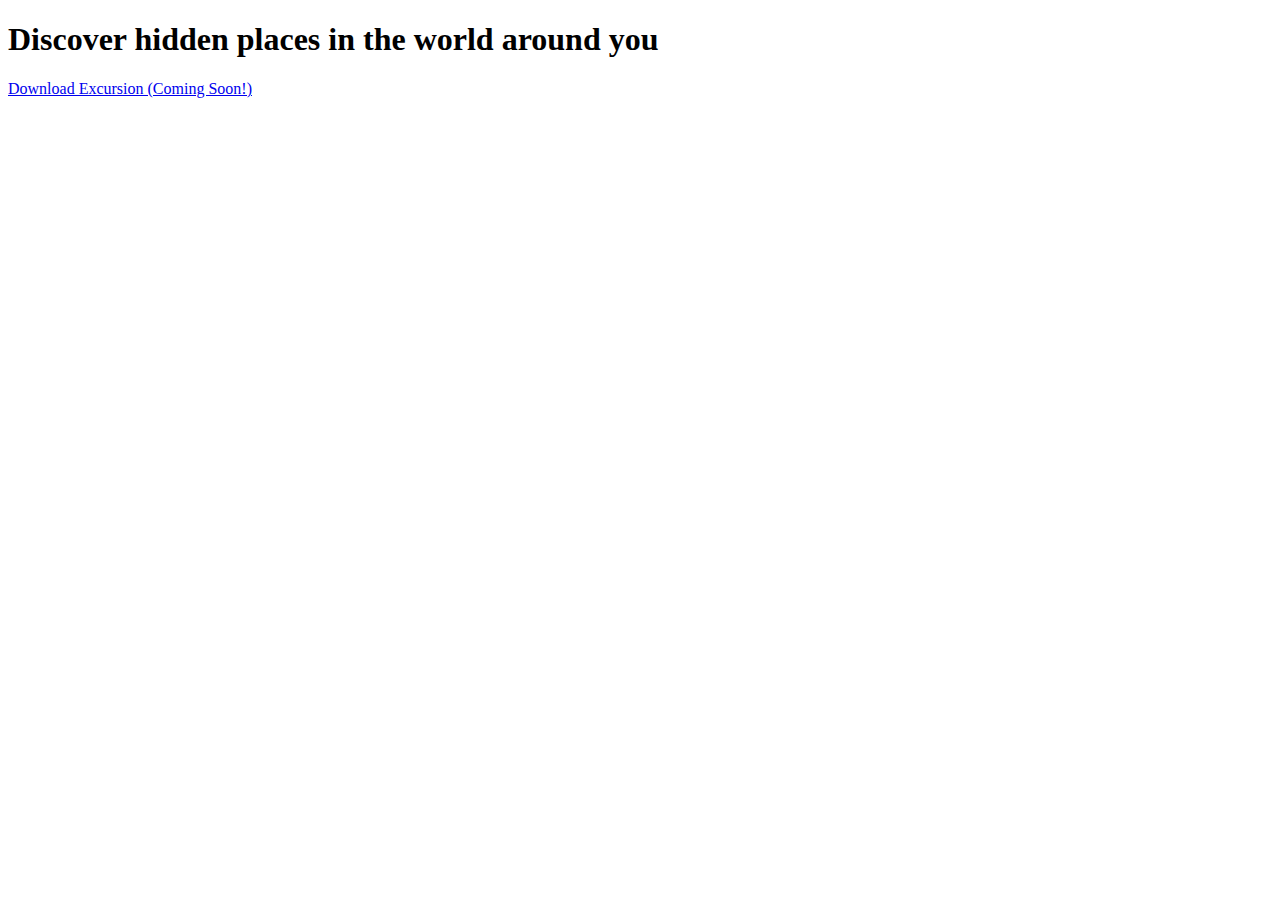
==== resources/index.html @ 23b4dbe0 "Added header-main style" ====
<!DOCTYPE html> 
<html lang="en">
    <head>
        <meta charset="UTF-8">
        <meta name="viewport" content="width-device-width, initial-scale=0.1">
        <meta http-equiv="X-UA-Compatible" content="ie=edge"> 
        <title>Excursion</title>
        <link rel="stylesheet" type = "text/css" href="resources/CSS/style.css">
    </head>
    <body>
        <h1 class="header--main">Discover hidden places in the world around you</h1>
        <p><a href="#">Download Excursion (Coming Soon!)</a></p>
    </body>
</html>
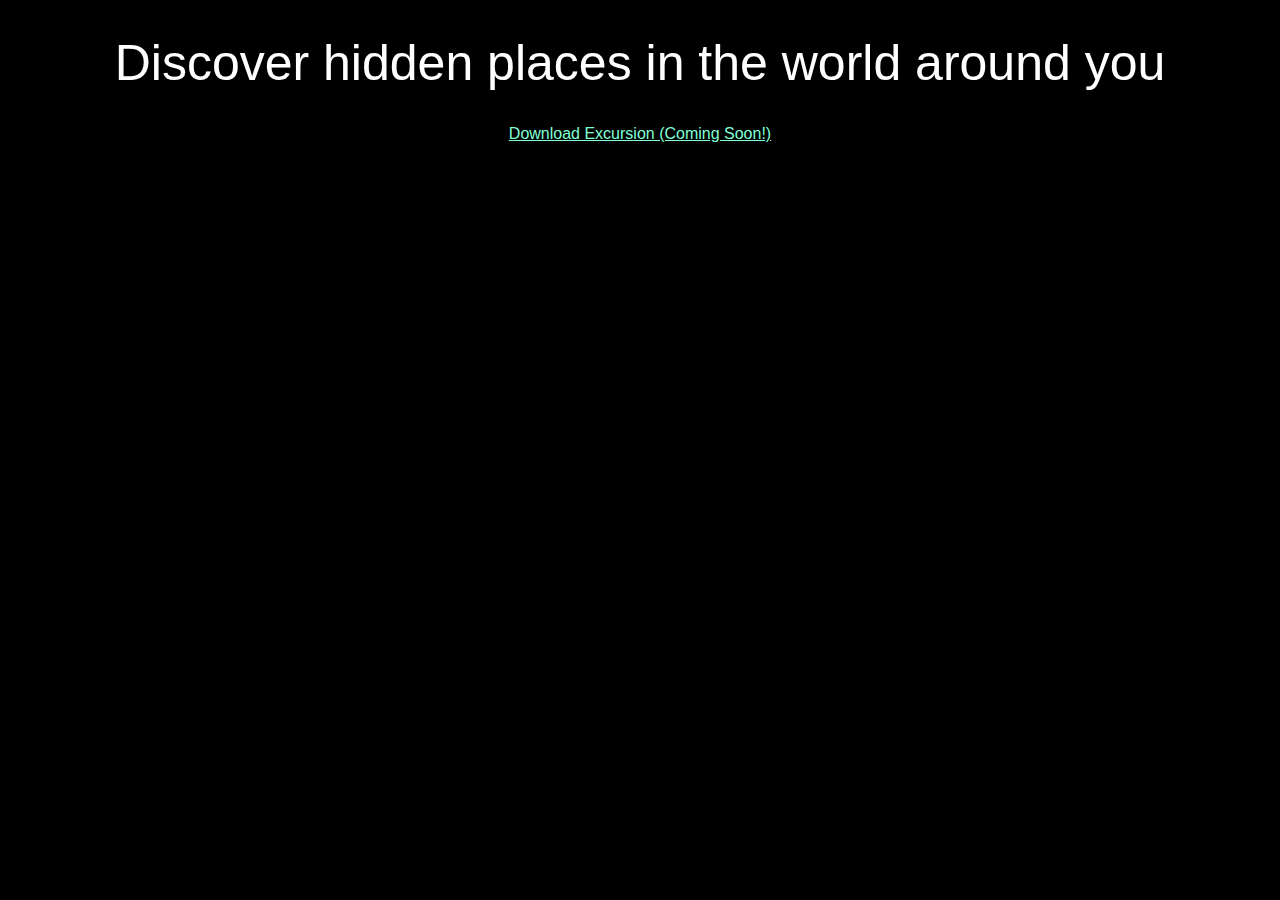
==== commit 17706ba7: "Added video" ====
--- a/resources/index.html
+++ b/resources/index.html
@@ -5,10 +5,13 @@
         <meta name="viewport" content="width-device-width, initial-scale=0.1">
         <meta http-equiv="X-UA-Compatible" content="ie=edge"> 
         <title>Excursion</title>
-        <link rel="stylesheet" type = "text/css" href="resources/CSS/style.css">
+        <link rel="stylesheet" type = "text/css" href="/resources/CSS/style.css">
     </head>
     <body>
         <h1 class="header--main">Discover hidden places in the world around you</h1>
-        <p><a href="#">Download Excursion (Coming Soon!)</a></p>
+        <p><a class = "link--cta" href="#">Download Excursion (Coming Soon!)</a></p>
+        <video autoplay loop>
+            <source src="/resources/videos/excursion.mp4" >
+        </video>
     </body>
 </html>--- a/resources/CSS/style.css
+++ b/resources/CSS/style.css
@@ -0,0 +1,16 @@
+body {
+  background-color: #000000;
+  text-align: center;
+  font-family: Verdana, Geneva, Tahoma, sans-serif;
+}
+
+.header--main {
+  font-weight: normal;
+  font-size: 50px;
+  color: #ffffff;
+}
+
+.link--cta {
+  font-size: 16px;
+  color: aquamarine;
+}
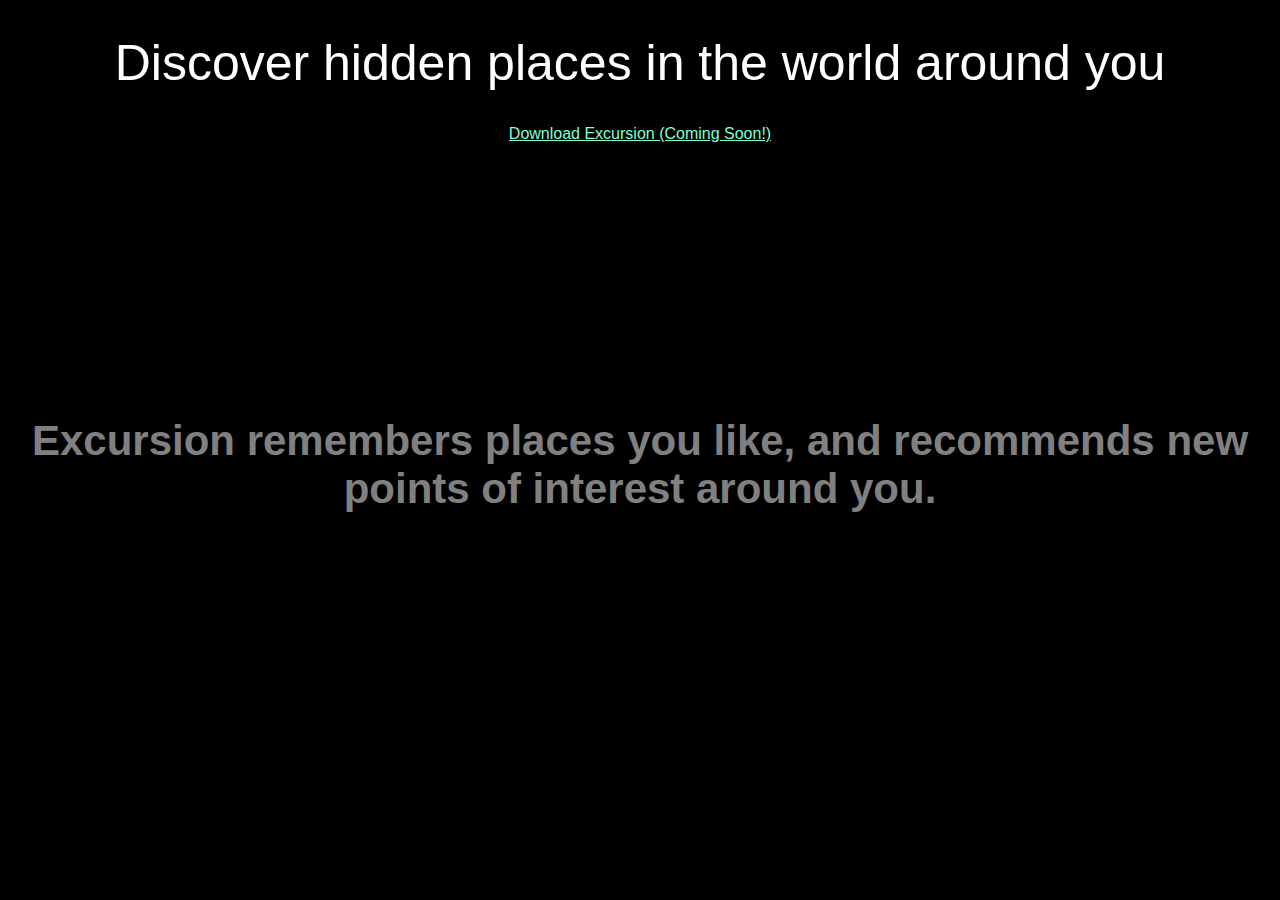
==== commit 933a7761: "Created secondary & sub headers" ====
--- a/resources/index.html
+++ b/resources/index.html
@@ -13,5 +13,7 @@
         <video autoplay loop>
             <source src="/resources/videos/excursion.mp4" >
         </video>
+    <h2 class="header-secondary">Your personal travel guide</h2>
+    <h4 class="header--subheader">Excursion remembers places you like, and recommends new points of interest around you.</h4>
     </body>
 </html>--- a/resources/CSS/style.css
+++ b/resources/CSS/style.css
@@ -3,6 +3,8 @@
   text-align: center;
   font-family: Verdana, Geneva, Tahoma, sans-serif;
 }
+
+/* HEADINGS */
 
 .header--main {
   font-weight: normal;
@@ -10,6 +12,19 @@
   color: #ffffff;
 }
 
+.header--secondary {
+  color: #ffffff;
+  font-weight: 300px;
+  font-size: 42px;
+}
+
+.header--subheader {
+  font-size: 42px;
+  color: grey;
+}
+
+/* LINKS */
+
 .link--cta {
   font-size: 16px;
   color: aquamarine;
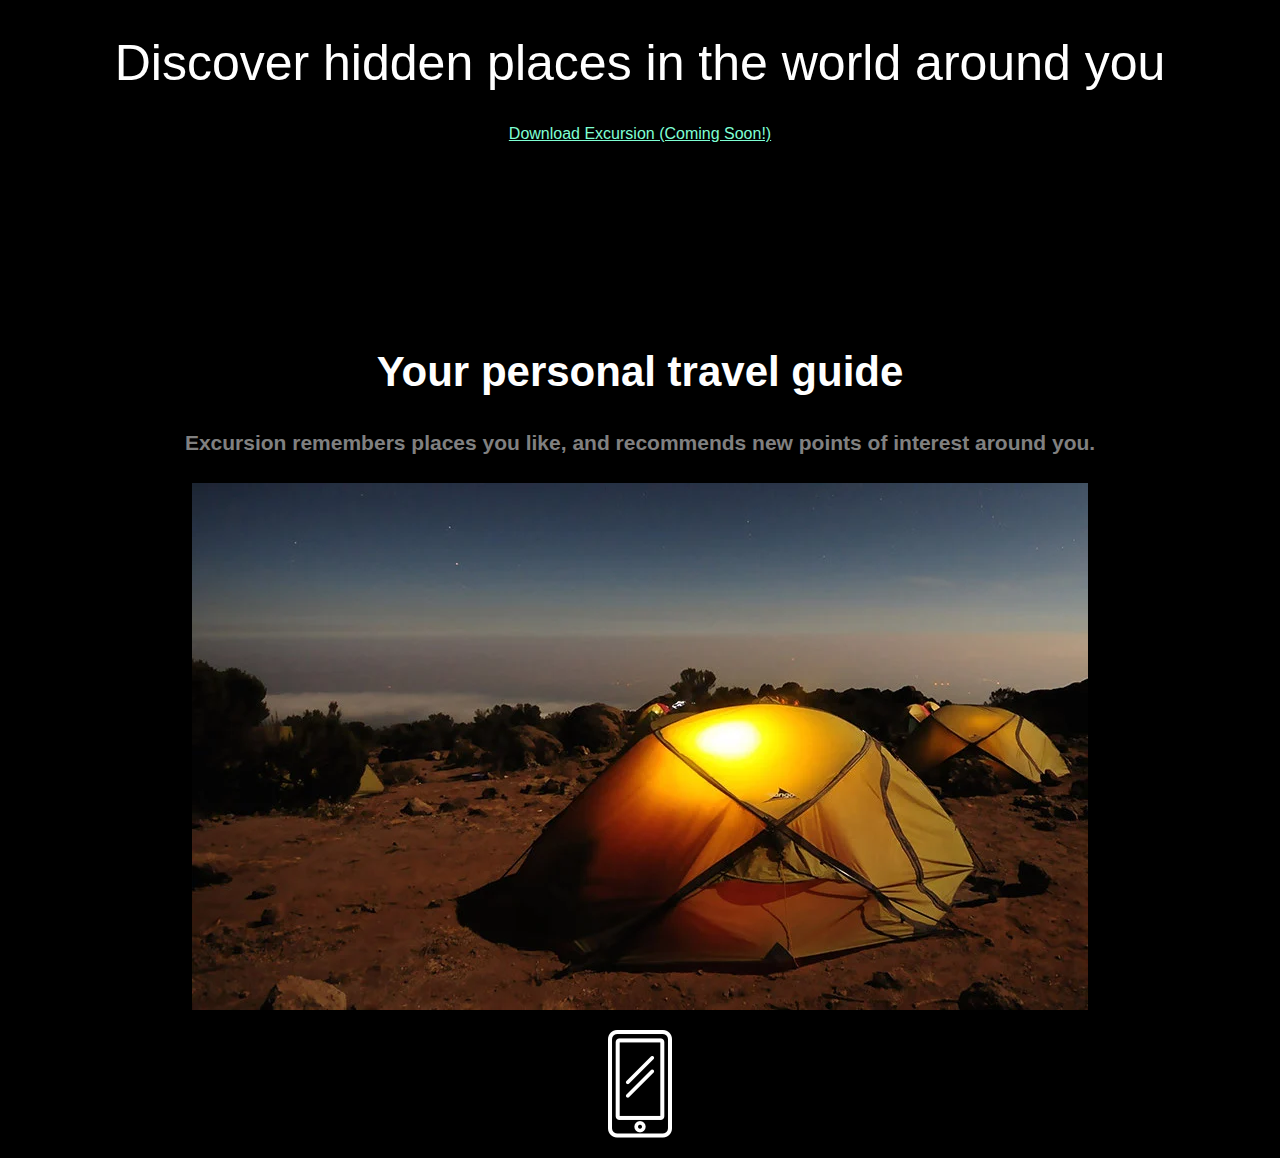
==== commit c6a9b6c6: "Footer messages" ====
--- a/resources/index.html
+++ b/resources/index.html
@@ -13,7 +13,9 @@
         <video autoplay loop>
             <source src="/resources/videos/excursion.mp4" >
         </video>
-    <h2 class="header-secondary">Your personal travel guide</h2>
+    <h2 class="header--secondary">Your personal travel guide</h2>
     <h4 class="header--subheader">Excursion remembers places you like, and recommends new points of interest around you.</h4>
+    <p><img src="/resources/images/camp.webp" alt="This is the campus image"></p>
+    <p><img src="/resources/images/phone.webp" alt="This is the phone icon"></p>
     </body>
 </html>--- a/resources/CSS/style.css
+++ b/resources/CSS/style.css
@@ -19,7 +19,7 @@
 }
 
 .header--subheader {
-  font-size: 42px;
+  font-size: 21px;
   color: grey;
 }
 
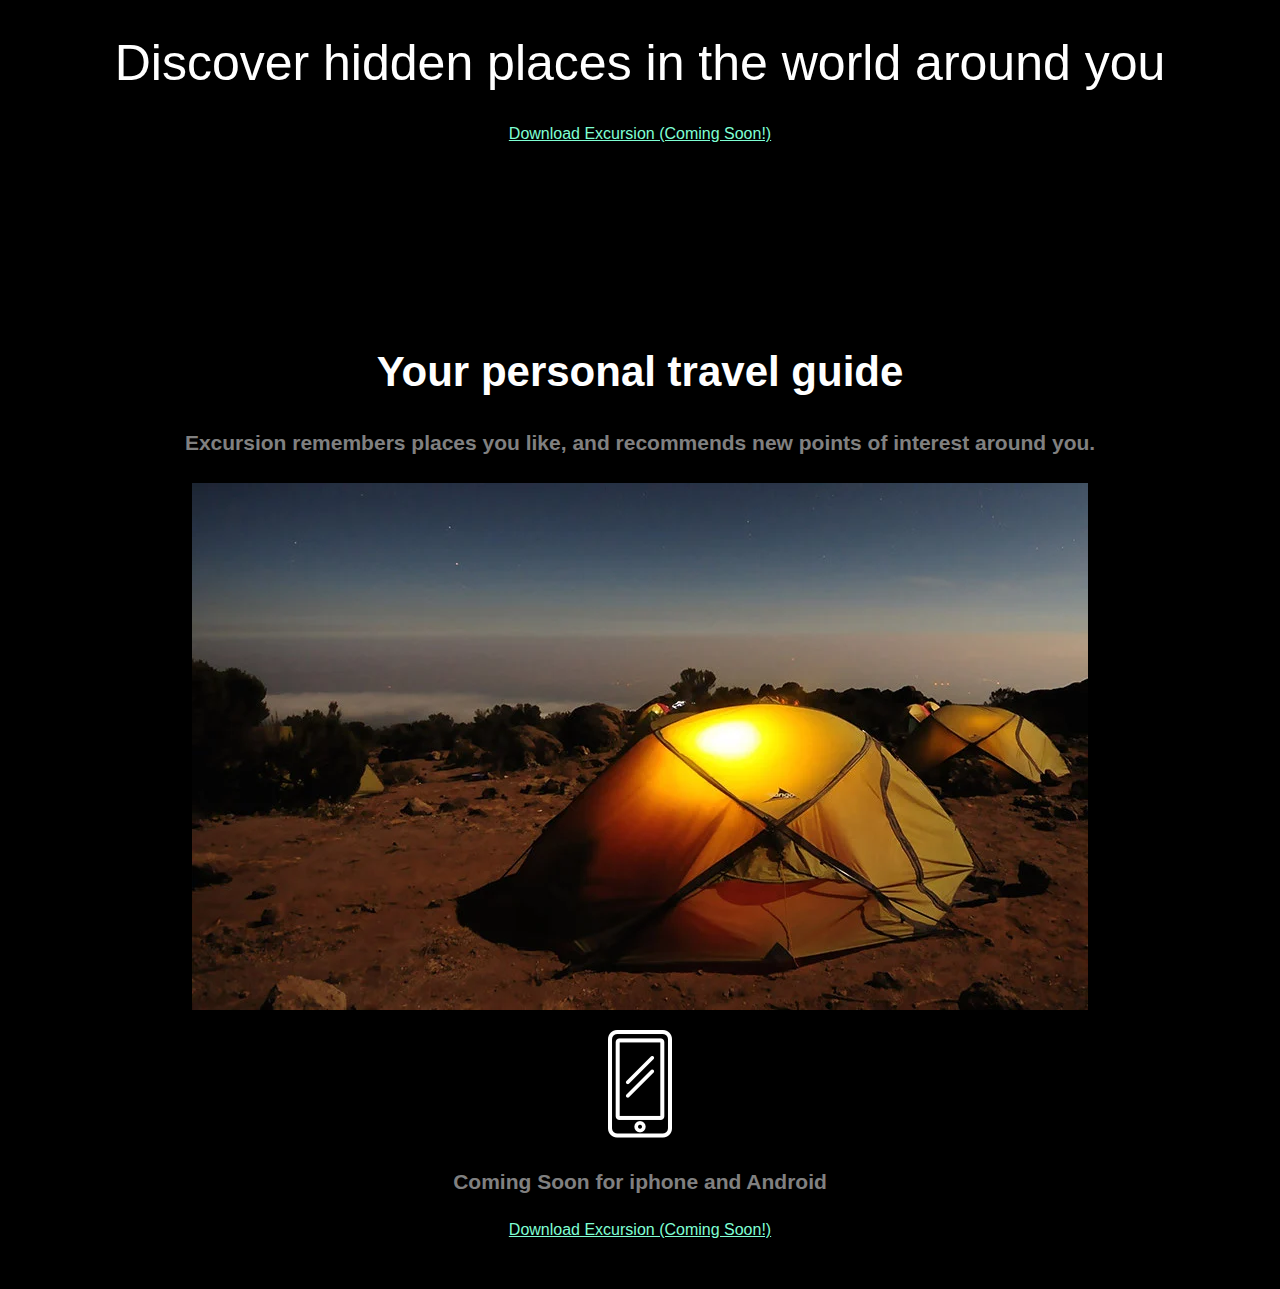
==== commit 1d2feee8: "Added Copyright symbol and Excursion text" ====
--- a/resources/index.html
+++ b/resources/index.html
@@ -17,5 +17,8 @@
     <h4 class="header--subheader">Excursion remembers places you like, and recommends new points of interest around you.</h4>
     <p><img src="/resources/images/camp.webp" alt="This is the campus image"></p>
     <p><img src="/resources/images/phone.webp" alt="This is the phone icon"></p>
+    <h4 class="header--subheader">Coming Soon for iphone and Android</h4>
+    <p><a class = "link--cta" href="#">Download Excursion (Coming Soon!)</a></p>
+    <p> &#xa9;Excursion</p>
     </body>
 </html>